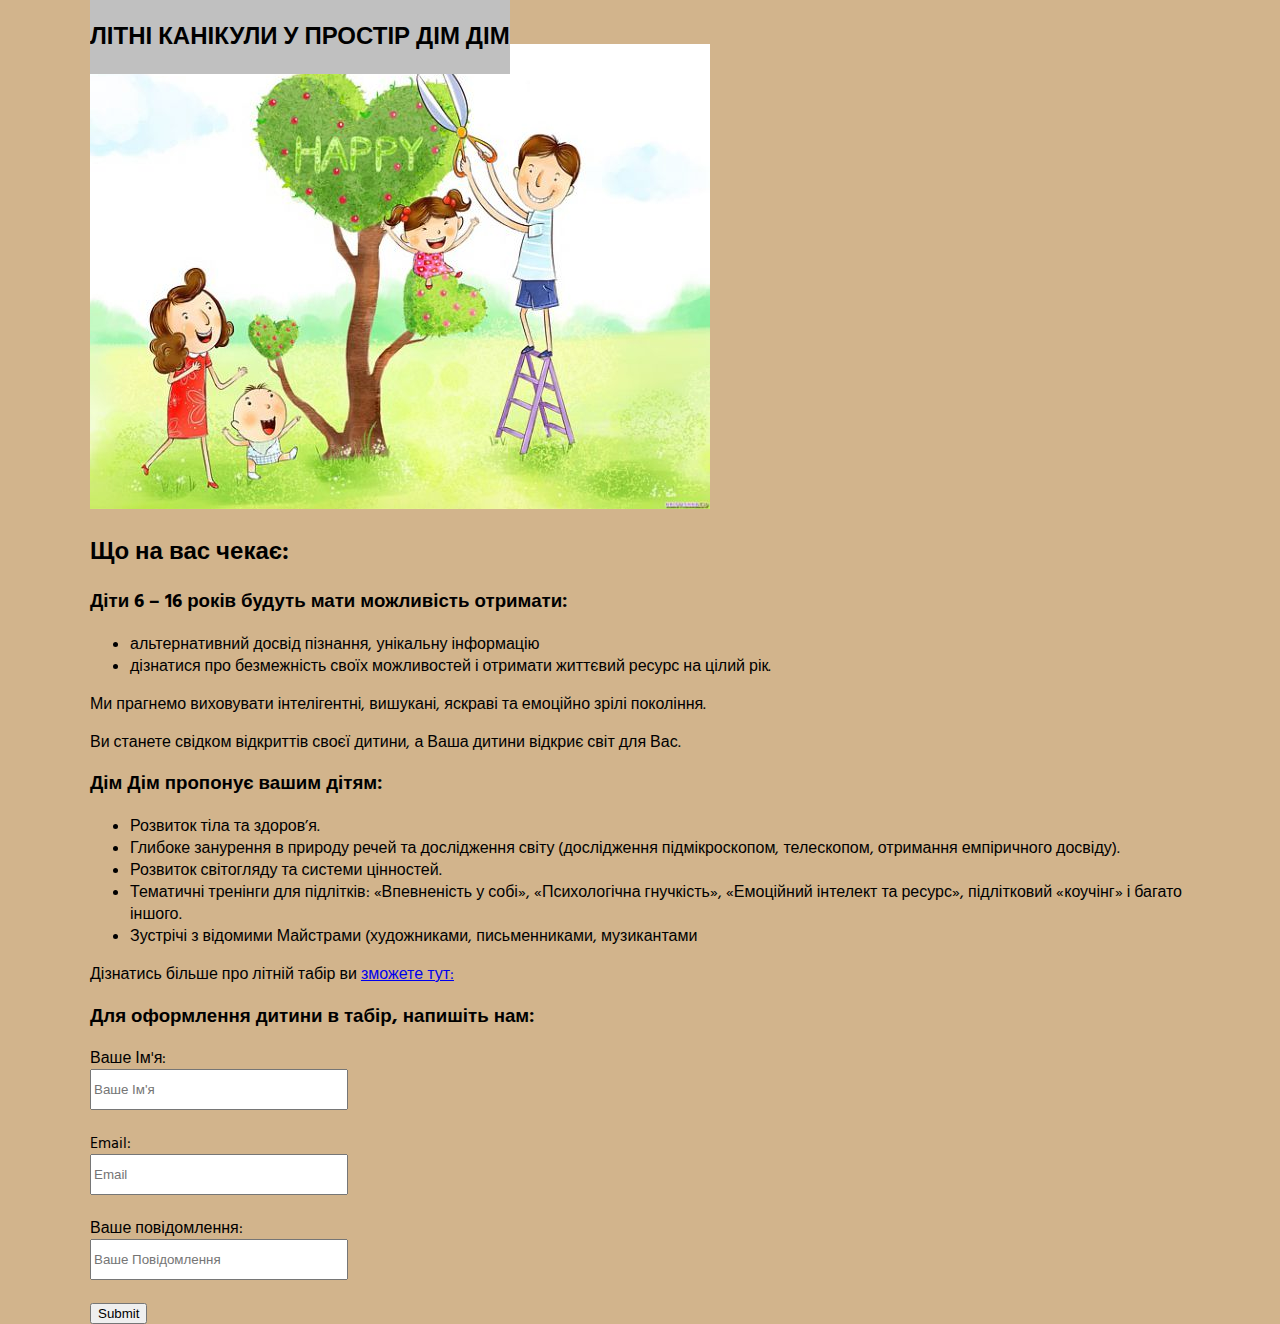
==== event.html @ e77baac2 "html, css" ====
<!DOCTYPE html>
<html lang="uk">
    <head>
        <meta charset="UTF-8">
        <meta name="viewport" content="width=device-width, initial-scale=1.0">
        <meta http-equiv="X-UA-Compatible" content="ie=edge">
        <title>Future events</title>
        <link rel="stylesheet" href="https://stackpath.bootstrapcdn.com/bootstrap/4.1.1/css/bootstrap.min.css" integrity="sha384-WskhaSGFgHYWDcbwN70/dfYBj47jz9qbsMId/iRN3ewGhXQFZCSftd1LZCfmhktB" crossorigin="anonymous">
        <link rel="stylesheet" href="css/event.css">
    </head>
    <body>
        <header>
            <div>
                <p>
                <h2>ЛІТНІ КАНІКУЛИ У ПРОСТІР ДІМ ДІМ</h2>
</p></div></header><br>
<br>
<div>
    <img src="img/summer.jpg" alt="Літні канікули">
</div>
<div>
    <h2>Що на вас чекає:</h2>
    <h3>Діти 6 – 16 років будуть мати можливість отримати:</h3>
    <ul>
        <li>альтернативний досвід пізнання, унікальну інформацію</li>
        <li>дізнатися про безмежність своїх можливостей і
    отримати життєвий ресурс на цілий рік.</li>
    </ul>
    <p>Ми прагнемо виховувати інтелігентні, вишукані, яскраві та емоційно зрілі покоління.</p>
    <p>Ви станете свідком відкриттів своєї дитини, а Ваша дитини відкриє світ для Вас.</p>
</div>
<div>
    <h3>Дім Дім пропонує вашим дітям:</h3>
    <ul>
        <li>Розвиток тіла та здоров’я.</li>
        <li>Глибоке занурення в природу речей та дослідження світу (дослідження підмікроскопом, телескопом, отримання емпіричного досвіду).</li>
        <li>Розвиток світогляду та системи цінностей.</li>
        <li>Тематичні тренінги для підлітків: «Впевненість у собі», «Психологічна гнучкість», «Емоційний інтелект та ресурс», підлітковий «коучінг» і багато іншого.</li>
        <li>Зустрічі з відомими Майстрами (художниками, письменниками, музикантами</li>
    </ul>
    <p>
        Дізнатись більше про літній табір ви
         <a href="https://lviv.dityvmisti.ua/prostir-dimdim/litni-kanikuli-u-prostir-dimdim/">зможете тут:</a>
    </p>
</div>
<div>
    <h3>Для оформлення дитини в табір, напишіть нам:</h3>
    <form class="message-form">
        <label>
            Ваше Ім'я:
                       <input type="text" name="user-name" placeholder="Ваше Ім'я" required="">
        </label>
        <br>
        <label>
            Email:
                        <input type="email" name="user-email" placeholder="Email" required="">
        </label>
        <br>
        <label class="message">
            Ваше повідомлення:
                        <input type="text" name="user-message" placeholder="Ваше Повідомлення" required>
        </label>
        <br>
        <input type="submit">
    </form>
</div>
<script src="https://code.jquery.com/jquery-3.3.1.slim.min.js" integrity="sha384-q8i/X+965DzO0rT7abK41JStQIAqVgRVzpbzo5smXKp4YfRvH+8abtTE1Pi6jizo" crossorigin="anonymous"></script>
<script src="https://cdnjs.cloudflare.com/ajax/libs/popper.js/1.14.3/umd/popper.min.js" integrity="sha384-ZMP7rVo3mIykV+2+9J3UJ46jBk0WLaUAdn689aCwoqbBJiSnjAK/l8WvCWPIPm49" crossorigin="anonymous"></script>
<script src="https://stackpath.bootstrapcdn.com/bootstrap/4.1.1/js/bootstrap.min.js" integrity="sha384-smHYKdLADwkXOn1EmN1qk/HfnUcbVRZyYmZ4qpPea6sjB/pTJ0euyQp0Mk8ck+5T" crossorigin="anonymous"></script>
</body></html>
---- css/event.css ----
@import url('https://fonts.googleapis.com/css?family=Hind+Madurai');

:root {
    font-family: 'Hind Madurai', sans-serif;
}
body {
    max-width: 1100px;
    margin: auto;
    background-color:#D2B48C;
    background-position: center;
}
header {
    position: fixed;
}
.message-form label{
    display: flex;
    flex-direction: column;
    justify-content: space-around;
}

.message-form label input{
    width: 250px;
    height: 35px;
}
.message input {
    height: 200px;
}
header {
    background-color: silver;
}
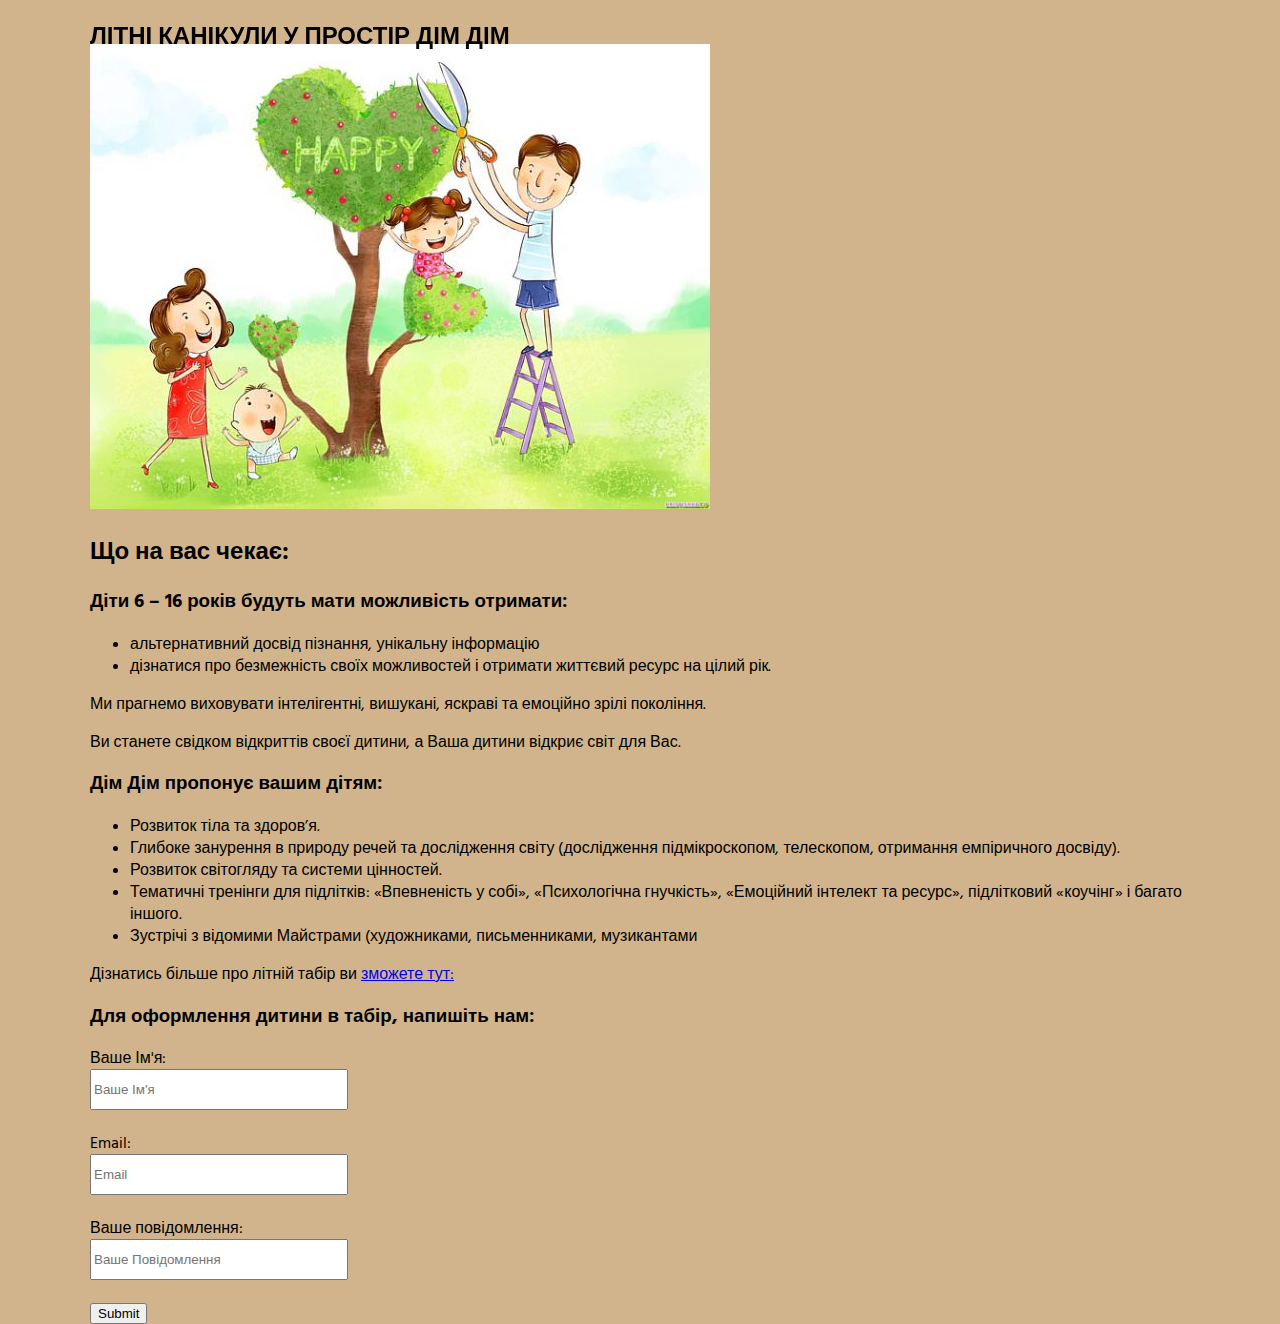
==== commit 46c9f0ca: "css" ====
--- a/event.html
+++ b/event.html
@@ -11,10 +11,10 @@
     <body>
         <header>
             <div>
-                <p>
                 <h2>ЛІТНІ КАНІКУЛИ У ПРОСТІР ДІМ ДІМ</h2>
-</p></div></header><br>
-<br>
+</div>
+</header>
+<br><br>
 <div>
     <img src="img/summer.jpg" alt="Літні канікули">
 </div>
@@ -66,5 +66,5 @@
 </div>
 <script src="https://code.jquery.com/jquery-3.3.1.slim.min.js" integrity="sha384-q8i/X+965DzO0rT7abK41JStQIAqVgRVzpbzo5smXKp4YfRvH+8abtTE1Pi6jizo" crossorigin="anonymous"></script>
 <script src="https://cdnjs.cloudflare.com/ajax/libs/popper.js/1.14.3/umd/popper.min.js" integrity="sha384-ZMP7rVo3mIykV+2+9J3UJ46jBk0WLaUAdn689aCwoqbBJiSnjAK/l8WvCWPIPm49" crossorigin="anonymous"></script>
-<script src="https://stackpath.bootstrapcdn.com/bootstrap/4.1.1/js/bootstrap.min.js" integrity="sha384-smHYKdLADwkXOn1EmN1qk/HfnUcbVRZyYmZ4qpPea6sjB/pTJ0euyQp0Mk8ck+5T" crossorigin="anonymous"></script>
+<script src="https://stackpath.bootstrapcdn.com/bootstrap/4.1.2/js/bootstrap.min.js" integrity="sha384-o+RDsa0aLu++PJvFqy8fFScvbHFLtbvScb8AjopnFD+iEQ7wo/CG0xlczd+2O/em" crossorigin="anonymous"></script>
 </body></html>
--- a/css/event.css
+++ b/css/event.css
@@ -24,7 +24,4 @@
 }
 .message input {
     height: 200px;
-}
-header {
-    background-color: silver;
-}
+}